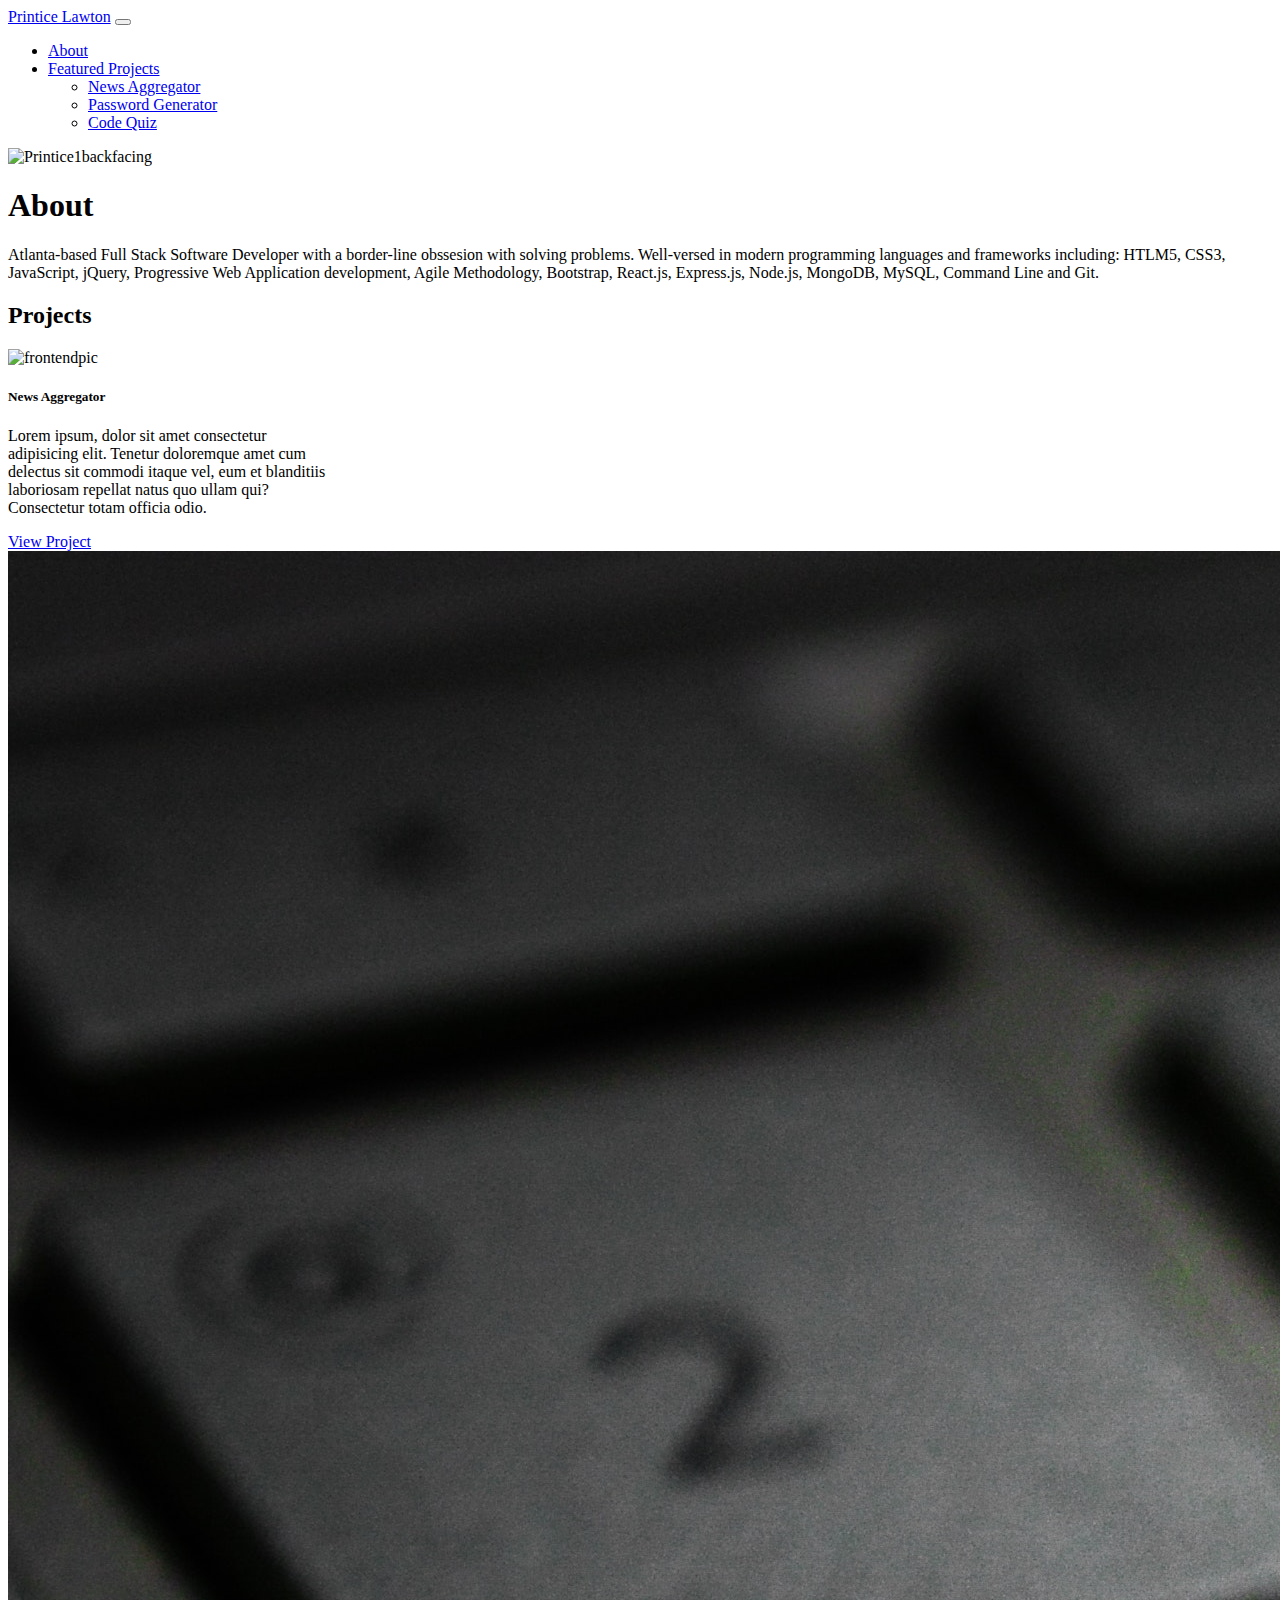
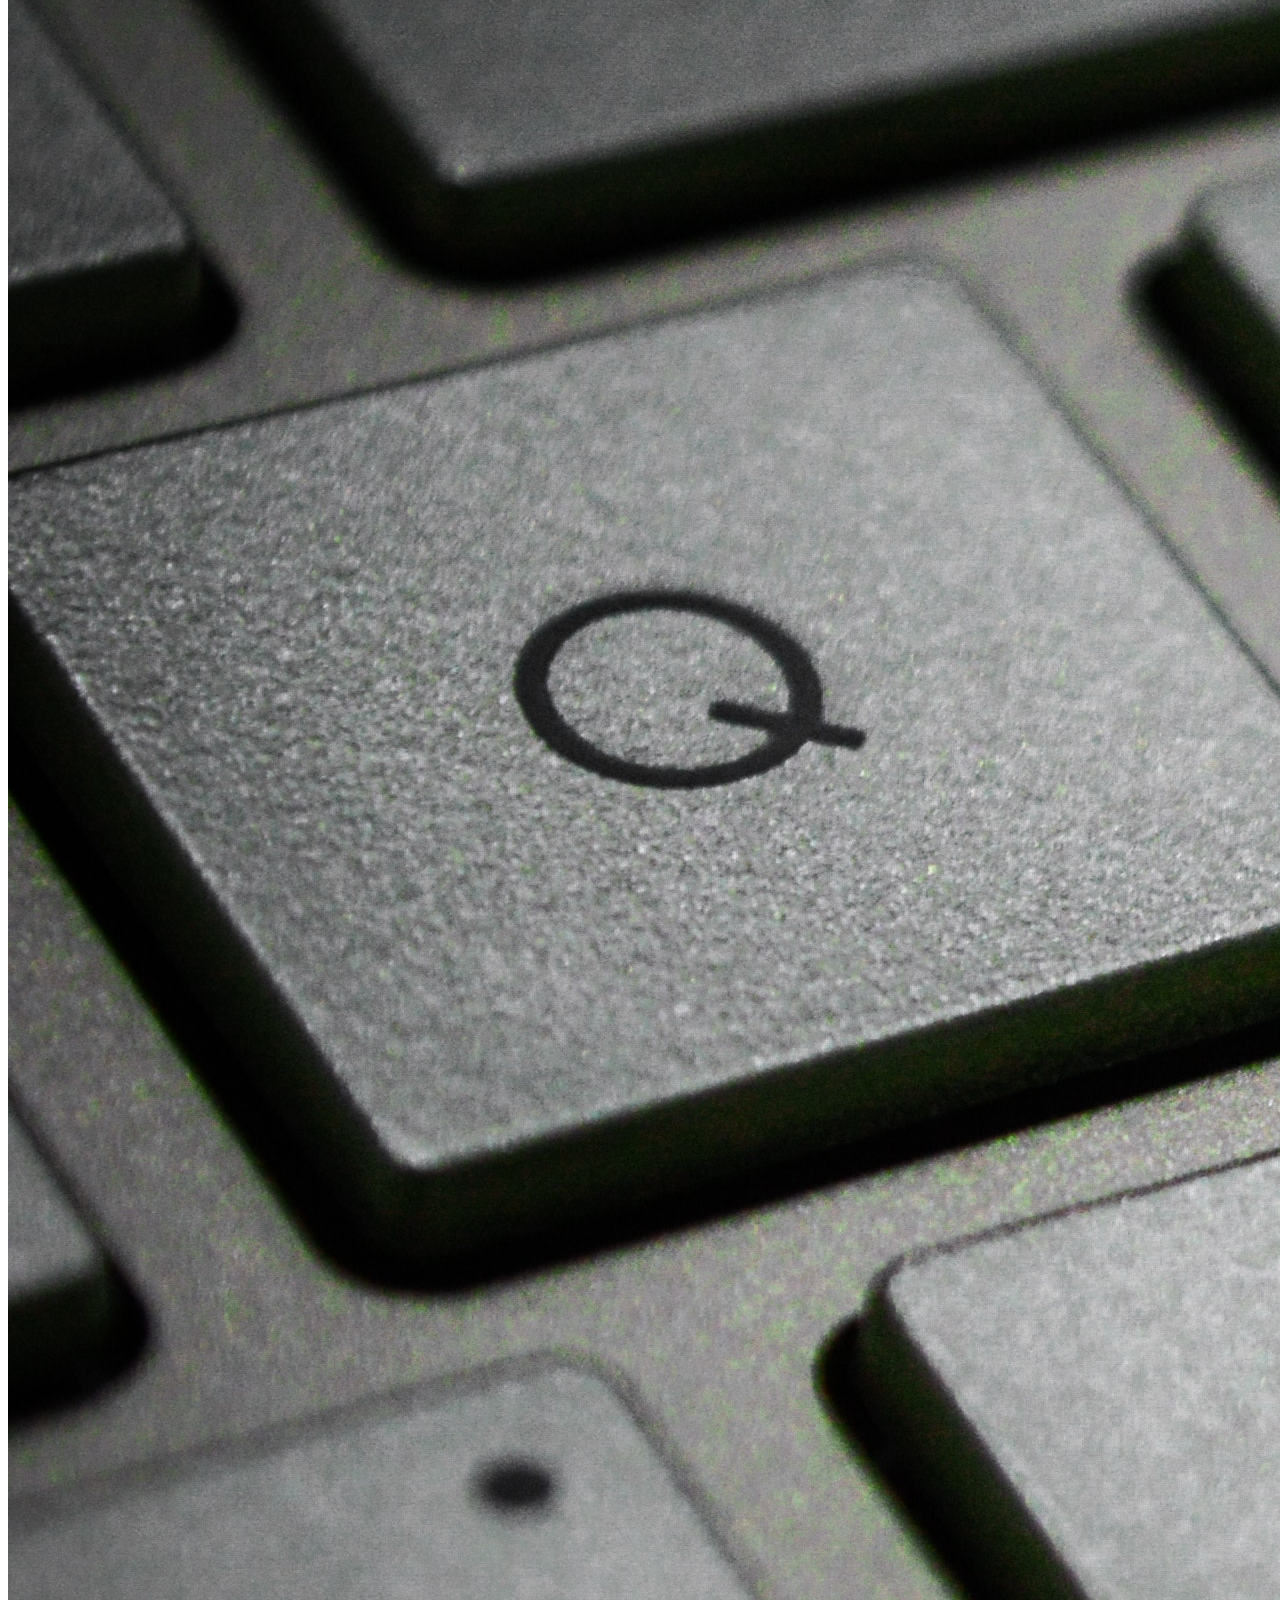
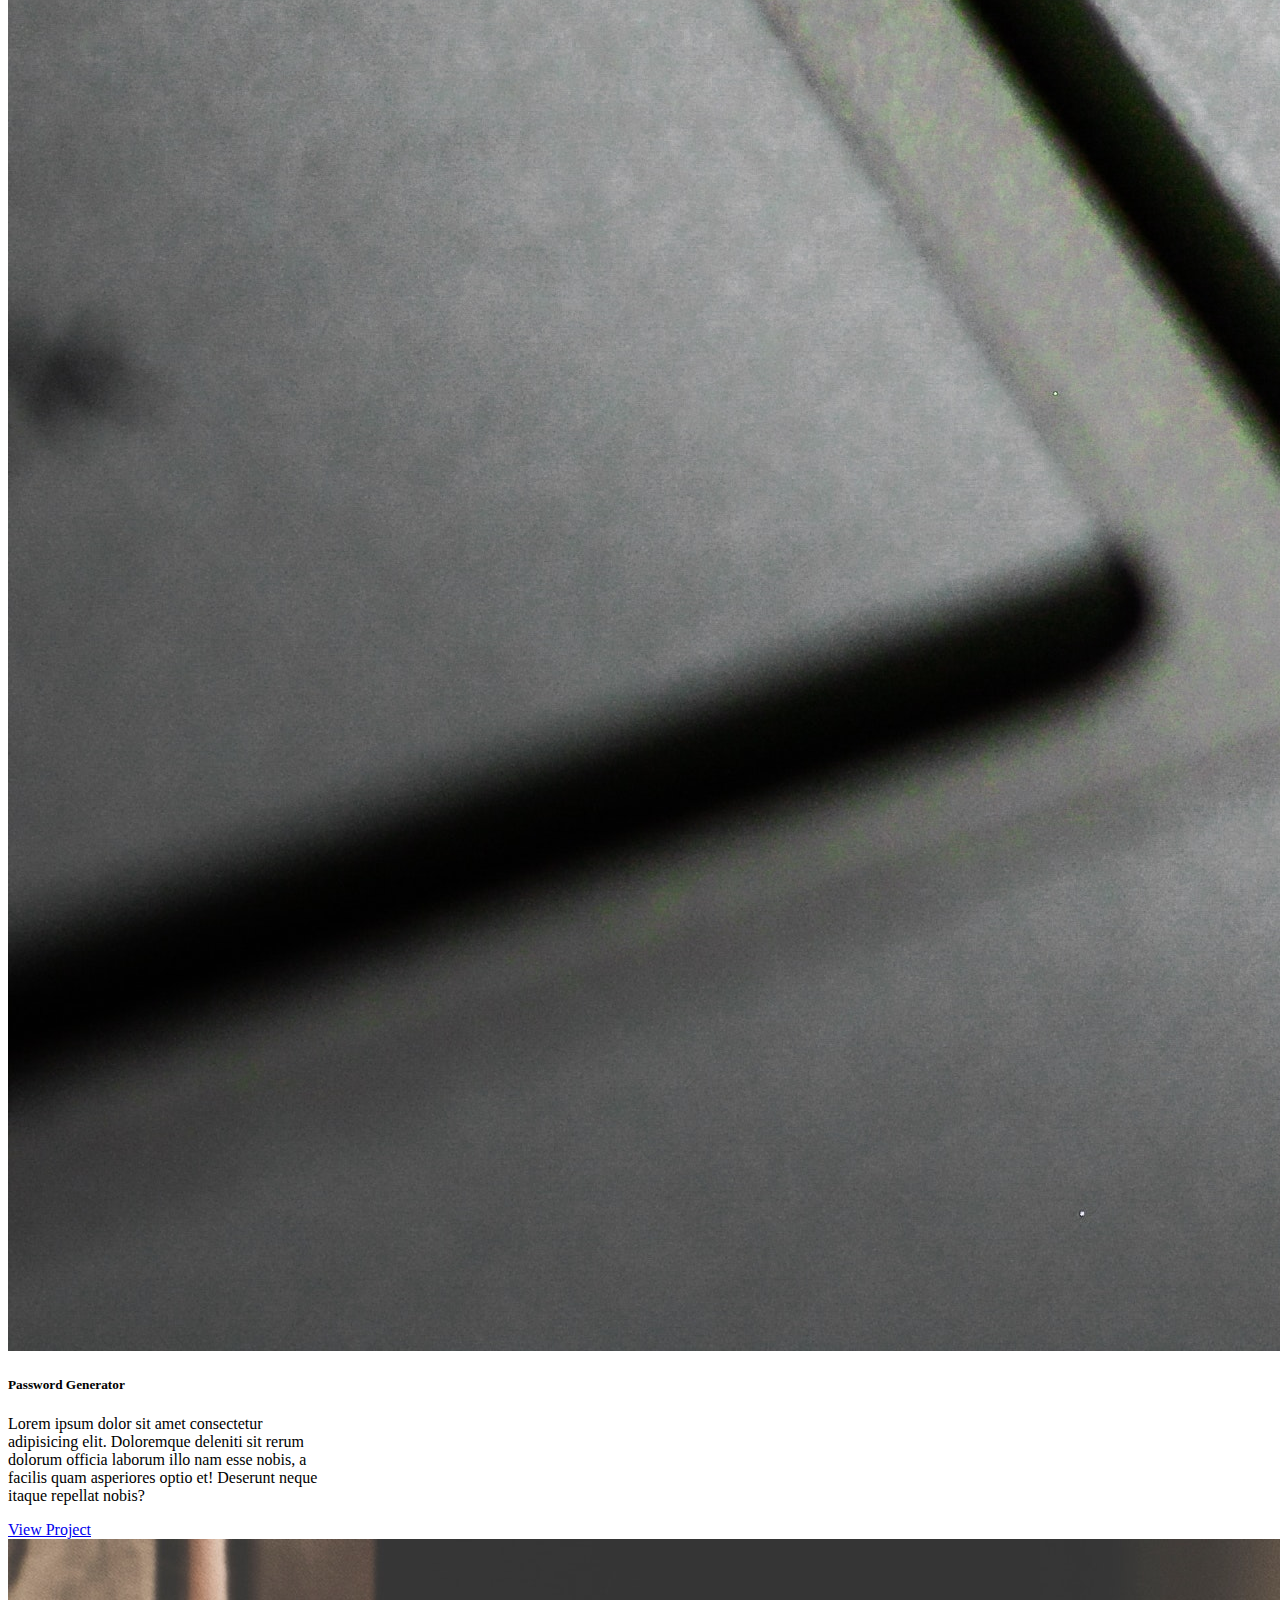
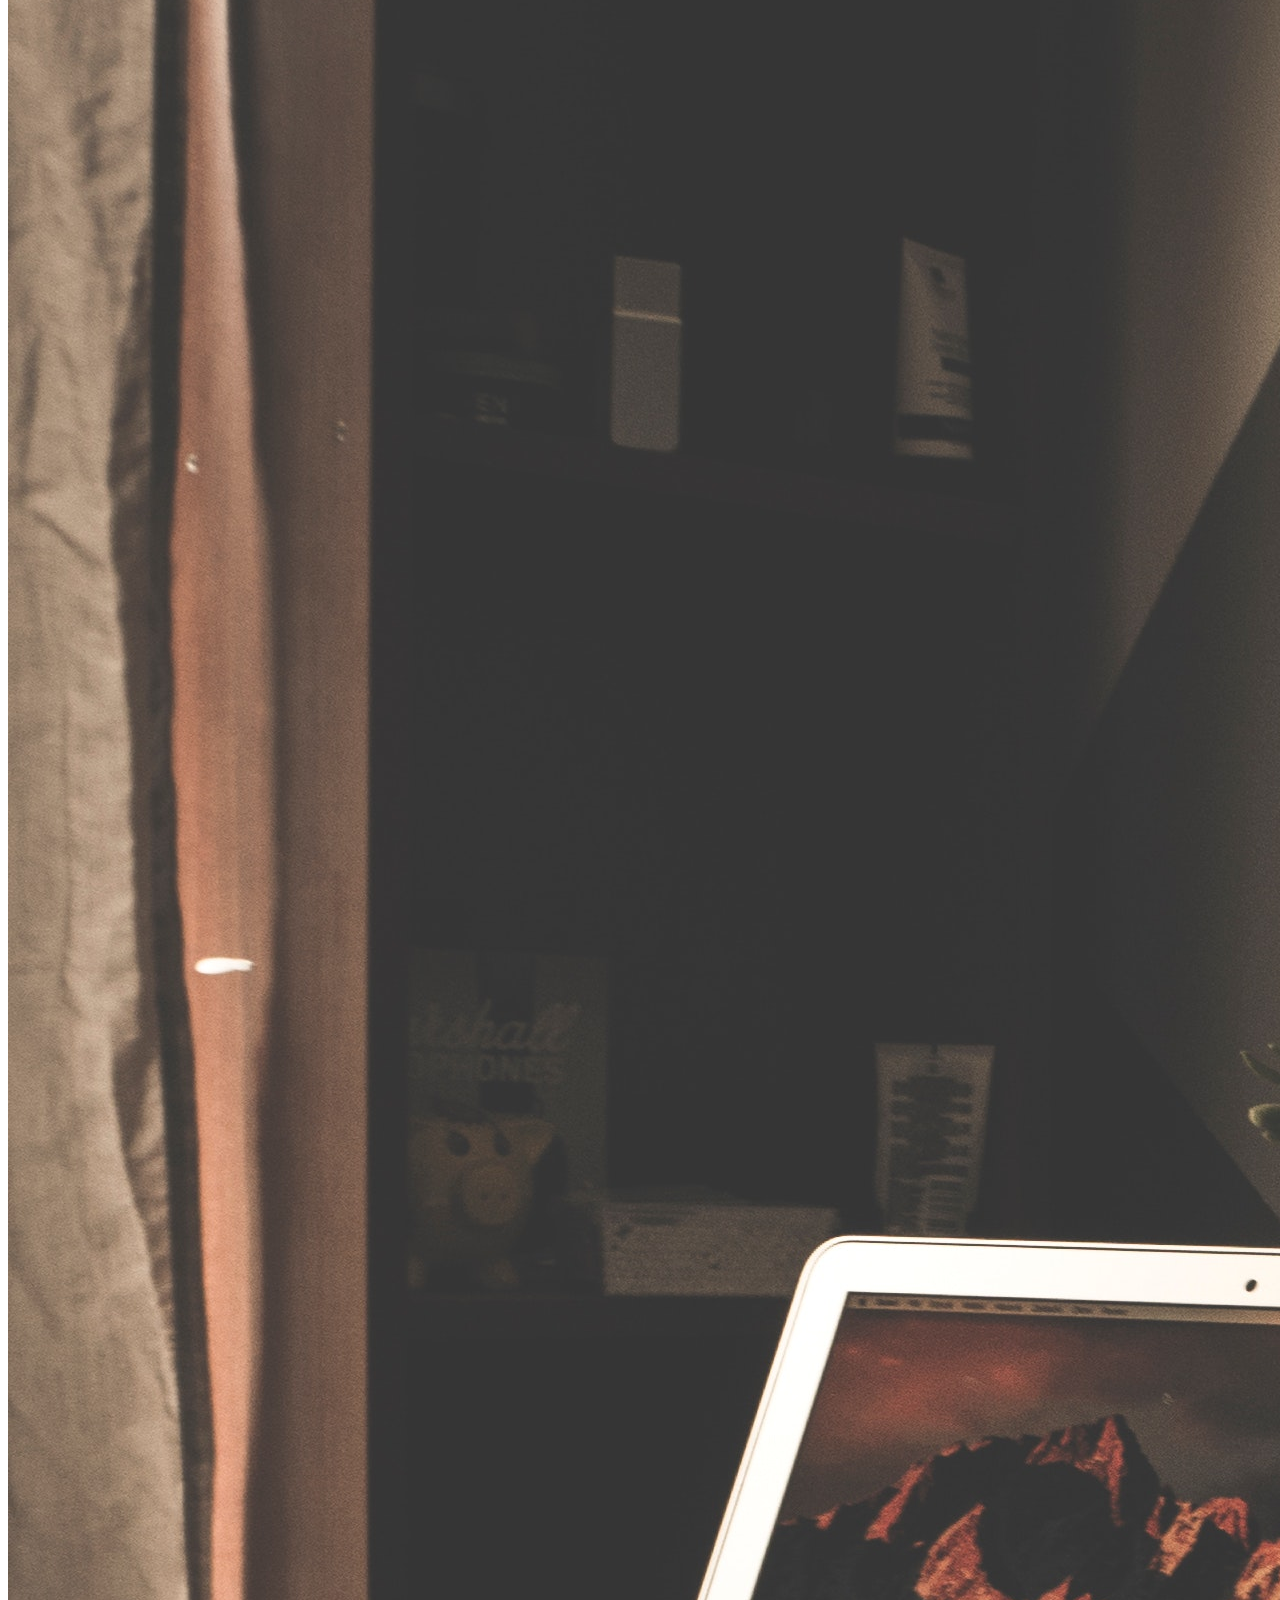
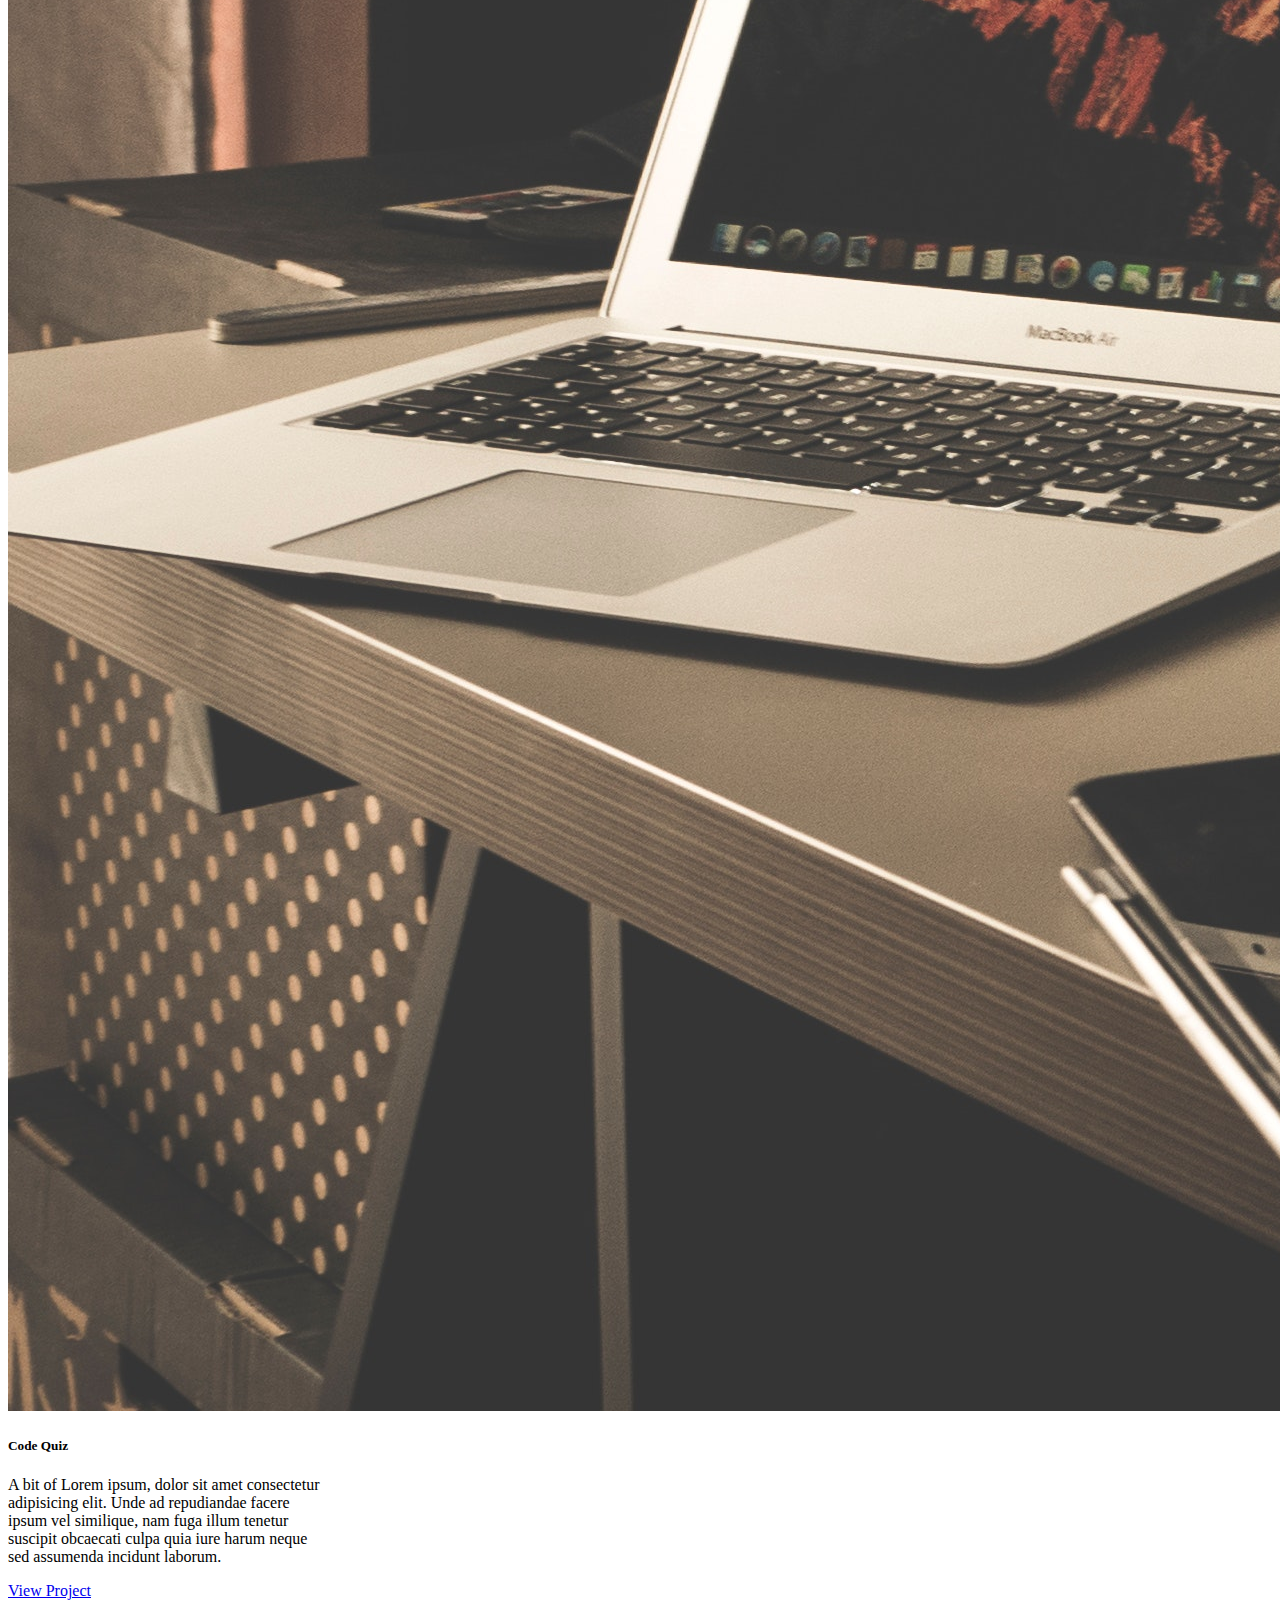
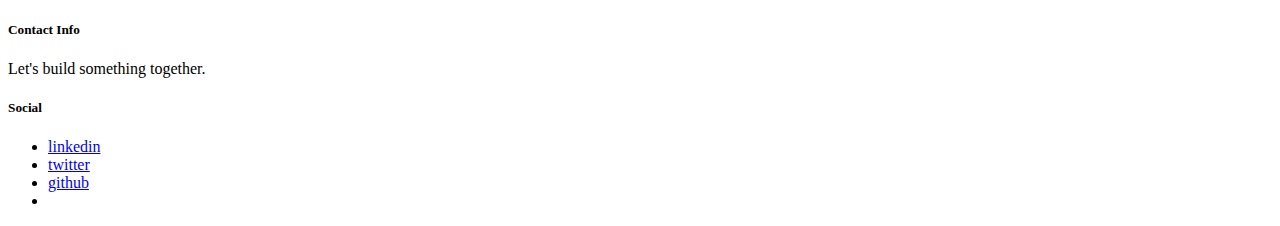
==== index.html @ dd9c0d0d "updated photo, fixed card size' clear quit git status" ====
<!DOCTYPE html>
<!--[if lt IE 7]>      <html class="no-js lt-ie9 lt-ie8 lt-ie7"> <![endif]-->
<!--[if IE 7]>         <html class="no-js lt-ie9 lt-ie8"> <![endif]-->
<!--[if IE 8]>         <html class="no-js lt-ie9"> <![endif]-->
<!--[if gt IE 8]>      <html class="no-js"> <!--<![endif]-->
<html>
    <head>
        <meta charset="utf-8">
        <meta http-equiv="X-UA-Compatible" content="IE=edge">
        <title>PrinticeLawton</title>
        <meta name="description" content="">
        <meta name="viewport" content="width=device-width, initial-scale=1">
        <link href="https://cdn.jsdelivr.net/npm/bootstrap@5.0.0-beta2/dist/css/bootstrap.min.css" rel="stylesheet" integrity="sha384-BmbxuPwQa2lc/FVzBcNJ7UAyJxM6wuqIj61tLrc4wSX0szH/Ev+nYRRuWlolflfl" crossorigin="anonymous">
        <link rel="stylesheet" href="style.css">
        <script src="https://kit.fontawesome.com/a076d05399.js" crossorigin="anonymous"></script>


    </head>

    <nav class="navbar navbar-expand-lg navbar-light bg-light">
        <div class="container-fluid">
          <a class="navbar-brand" href="#">Printice Lawton</a>
          <button class="navbar-toggler" type="button" data-bs-toggle="collapse" data-bs-target="#navbarNavDropdown" aria-controls="navbarNavDropdown" aria-expanded="false" aria-label="Toggle navigation">
            <span class="navbar-toggler-icon"></span>
          </button>
          <div class="collapse navbar-collapse" id="navbarNavDropdown">
            <ul class="navbar-nav">
              <li class="nav-item">
                <a class="nav-link active" aria-current="page" href="#first-section">About</a>
              </li>
              <li class="nav-item dropdown">
                <a class="nav-link dropdown-toggle" href="#projects-section" id="navbarDropdownMenuLink" role="button" data-bs-toggle="dropdown" aria-expanded="false">
                  Featured Projects
                </a>
                <ul class="dropdown-menu" aria-labelledby="navbarDropdownMenuLink">
                  <li><a class="dropdown-item" href="#projects-section">News Aggregator</a></li>
                  <li><a class="dropdown-item" href="#projects-section">Password Generator</a></li>
                  <li><a class="dropdown-item" href="#Tools">Code Quiz</a></li>
                </ul>
              </li>
            </ul>
          </div>
        </div>
      </nav>
    <body>


    <div>           
        <img src="Images/Printice1.png" class="d-block w-100" alt=" Printice1backfacing"
    </div>
<!-- About Section Begins  -->
    <h1>About</h1>
    <section id="first-section">
        <div class="clearfix">
          
            <p>
            Atlanta-based Full Stack Software Developer with a border-line obssesion with solving problems. Well-versed in modern programming languages
             and frameworks including: HTLM5, CSS3, JavaScript, jQuery, Progressive Web Application development, Agile Methodology, Bootstrap, React.js, Express.js, Node.js, MongoDB, MySQL, Command Line and Git. 
            </p>
<!-- About Section Ends  -->

<!-- Cards display info and links to example work -->
            <h2>Projects</h2>
            <secion id="projects-section">
            <div class="container">
                <div class="row">
                  <div class="col-sm">
                    <div class="card" style="width: 20rem;">
                        <img src="Images/backendpic.jpg" class="card-img-top" alt="frontendpic">
                        <div class="card-body">
                          <h5 class="card-title">News Aggregator</h5>
                          <p class="card-text">Lorem ipsum, dolor sit amet consectetur adipisicing elit. Tenetur doloremque amet cum delectus sit commodi itaque vel, eum et blanditiis laboriosam repellat natus quo ullam qui? Consectetur totam officia odio.</p>
                          <a href="https://printicelawton.github.io/News-Flash/" target="_blank"  class="btn btn-warning">View Project</a>
                        </div>
                      </div>
                  </div>
                  <div class="col-sm">
                    <div class="card" style="width: 20rem;">
                        <img src="Images/pexels-khizar-hayat-1114703.jpg" class="card-img-top" alt="pexel">
                        <div class="card-body">
                          <h5 class="card-title">Password Generator</h5>
                          <p class="card-text">Lorem ipsum dolor sit amet consectetur adipisicing elit. Doloremque deleniti sit rerum dolorum officia laborum illo nam esse nobis, a facilis quam asperiores optio et! Deserunt neque itaque repellat nobis?</p>
                          <a href="https://printicelawton.github.io/Password-Generator/" target="_blank" class="btn btn-warning">View Project</a>
                        </div>
                      </div>
                  </div>
                  <div class="col-sm">
                    <div class="card" style="width: 20rem;">
                        <img src="Images/pexels-mateusz-dach-450035.jpg" class="card-img-top" alt="pexels-photo-414579">
                        <div class="card-body">
                          <h5 class="card-title">Code Quiz</h5>
                          <p class="card-text">A bit of Lorem ipsum, dolor sit amet consectetur adipisicing elit. Unde ad repudiandae facere ipsum vel similique, nam fuga illum tenetur suscipit obcaecati culpa quia iure harum neque sed assumenda incidunt laborum.</p>
                          <a href="#" class="btn btn-warning">View Project</a>
                        </div>
                      </div>
                  </div>
                </div>
              </div>
          </div>
        <footer>
          <!-- Footer -->
<footer class="bg-light text-center text-lg-start">
  <!-- Grid container -->
  <div class="container p-4">
    <!--Grid row-->
    <div class="row">
      <!--Grid column-->
      <div class="col-lg-6 col-md-12 mb-4 mb-md-0">
        <h5 class="text-uppercase">Contact Info</h5>

        <p>
          Let's build something together.

        </p>
      </div>
      <!--Grid column-->

      <!--Grid column-->
      <div class="col-lg-3 col-md-6 mb-4 mb-md-0">
        <h5 class="text-uppercase">Social</h5>

        <ul class="list-unstyled mb-0">
          <li>
            <a href="https:linkedin.com/in/printicelawton" target="_blank" class="text-dark">linkedin</a> 
          </li>
          <li>
            <a href="https:twitter.com" target="_blank" class="text-dark">twitter</a>
          </li>
          <li>
            <a href="https://github.com/printicelawton"  target="_blank" class="text-dark">github</a>
          </li>
          <li>
        </ul>
      </div>
      <!--Grid column-->
    </div>
    <!--Grid row-->
  </div>
  <!-- Grid container -->

  <div class="text-center p-3" style="background-color: #56505a">
  </div>
</footer>
<!-- Footer -->
        </footer>
    </body>
    <script src="https://cdn.jsdelivr.net/npm/bootstrap@5.0.0-beta2/dist/js/bootstrap.bundle.min.js" integrity="sha384-b5kHyXgcpbZJO/tY9Ul7kGkf1S0CWuKcCD38l8YkeH8z8QjE0GmW1gYU5S9FOnJ0" crossorigin="anonymous"></script>
    <script src="" async defer></script>

</html>
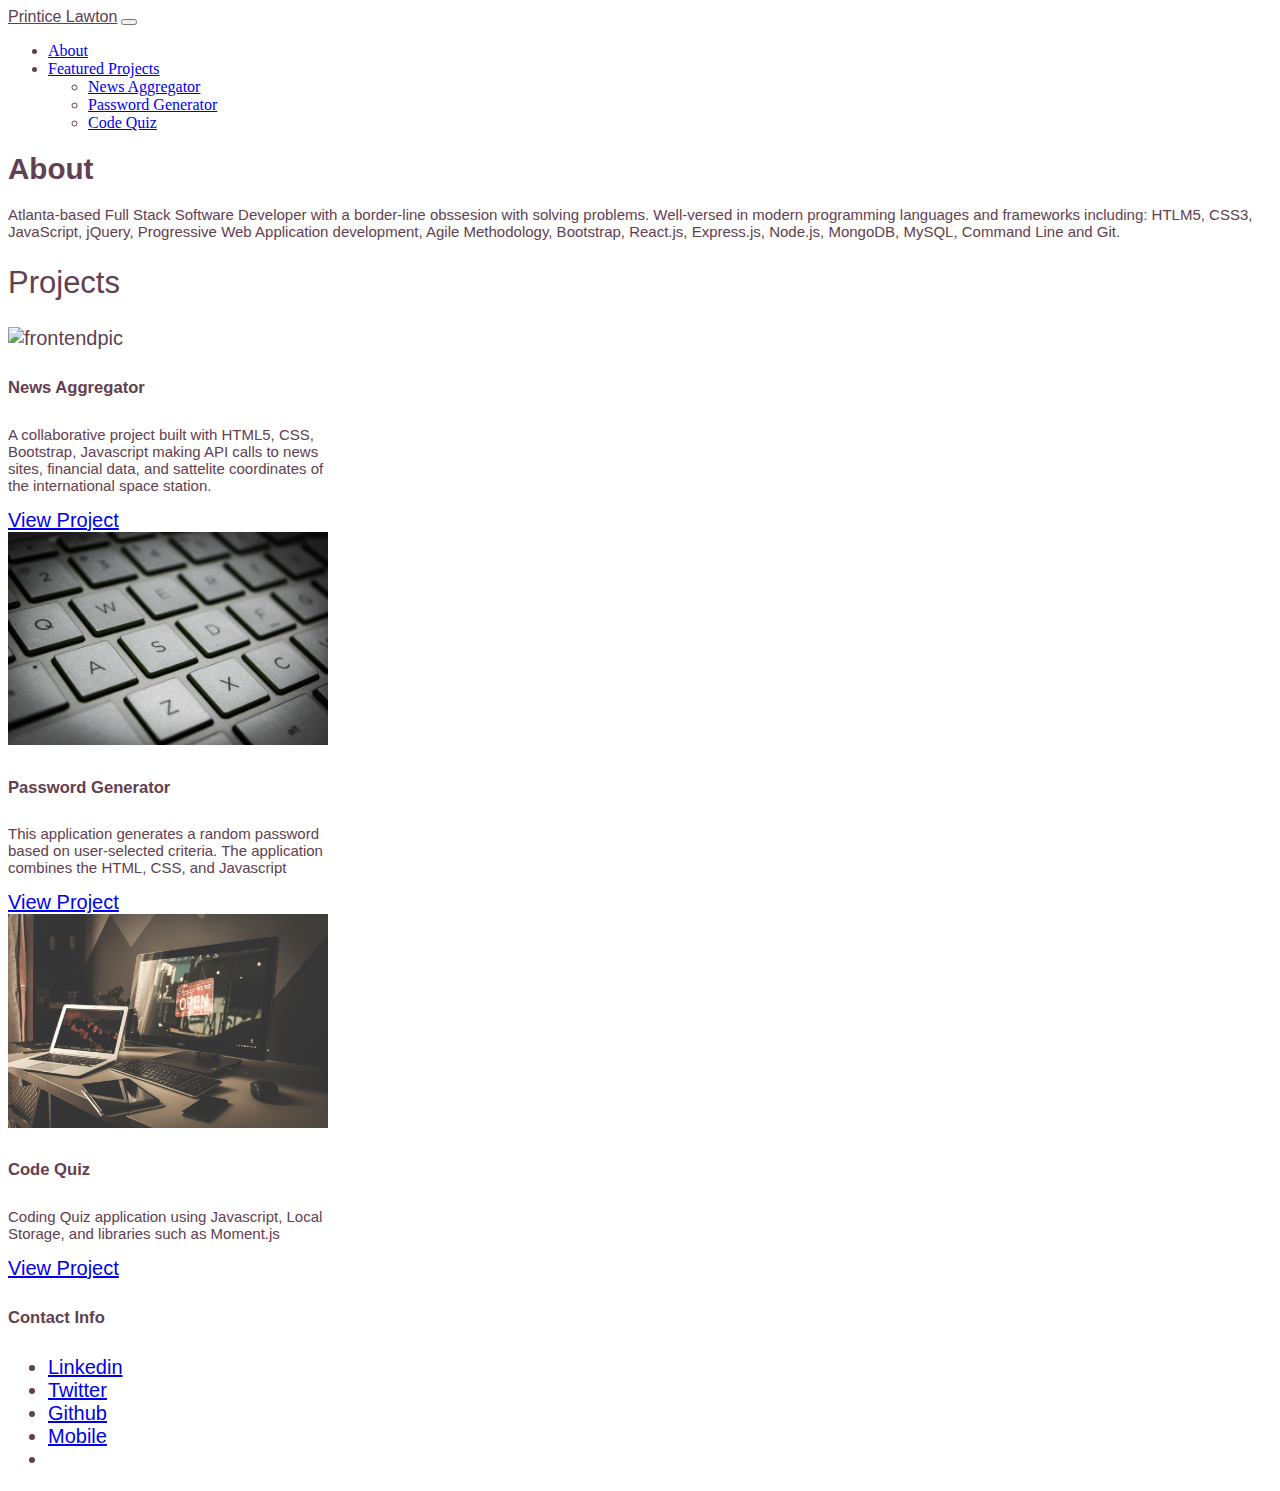
==== commit fff90d5e: "updates to portfolio" ====
--- a/index.html
+++ b/index.html
@@ -1,8 +1,4 @@
 <!DOCTYPE html>
-<!--[if lt IE 7]>      <html class="no-js lt-ie9 lt-ie8 lt-ie7"> <![endif]-->
-<!--[if IE 7]>         <html class="no-js lt-ie9 lt-ie8"> <![endif]-->
-<!--[if IE 8]>         <html class="no-js lt-ie9"> <![endif]-->
-<!--[if gt IE 8]>      <html class="no-js"> <!--<![endif]-->
 <html>
     <head>
         <meta charset="utf-8">
@@ -12,11 +8,12 @@
         <meta name="viewport" content="width=device-width, initial-scale=1">
         <link href="https://cdn.jsdelivr.net/npm/bootstrap@5.0.0-beta2/dist/css/bootstrap.min.css" rel="stylesheet" integrity="sha384-BmbxuPwQa2lc/FVzBcNJ7UAyJxM6wuqIj61tLrc4wSX0szH/Ev+nYRRuWlolflfl" crossorigin="anonymous">
         <link rel="stylesheet" href="style.css">
-        <script src="https://kit.fontawesome.com/a076d05399.js" crossorigin="anonymous"></script>
+        <!-- <script src="https://kit.fontawesome.com/a076d05399.js" crossorigin="anonymous"></script> -->
 
 
     </head>
-
+    
+<!-- nav bar -->
     <nav class="navbar navbar-expand-lg navbar-light bg-light">
         <div class="container-fluid">
           <a class="navbar-brand" href="#">Printice Lawton</a>
@@ -45,9 +42,11 @@
     <body>
 
 
-    <div>           
-        <img src="Images/Printice1.png" class="d-block w-100" alt=" Printice1backfacing"
-    </div>
+
+    <!-- <div>           
+        <img src="Images/Printice1.png" class="d-block w-100" alt=" Printice1backfacing">
+        
+    </div> -->
 <!-- About Section Begins  -->
     <h1>About</h1>
     <section id="first-section">
@@ -69,7 +68,7 @@
                         <img src="Images/backendpic.jpg" class="card-img-top" alt="frontendpic">
                         <div class="card-body">
                           <h5 class="card-title">News Aggregator</h5>
-                          <p class="card-text">Lorem ipsum, dolor sit amet consectetur adipisicing elit. Tenetur doloremque amet cum delectus sit commodi itaque vel, eum et blanditiis laboriosam repellat natus quo ullam qui? Consectetur totam officia odio.</p>
+                          <p class="card-text">A collaborative project built with HTML5, CSS, Bootstrap, Javascript making API calls to news sites, financial data, and sattelite coordinates of the international space station.</p>
                           <a href="https://printicelawton.github.io/News-Flash/" target="_blank"  class="btn btn-warning">View Project</a>
                         </div>
                       </div>
@@ -79,7 +78,7 @@
                         <img src="Images/pexels-khizar-hayat-1114703.jpg" class="card-img-top" alt="pexel">
                         <div class="card-body">
                           <h5 class="card-title">Password Generator</h5>
-                          <p class="card-text">Lorem ipsum dolor sit amet consectetur adipisicing elit. Doloremque deleniti sit rerum dolorum officia laborum illo nam esse nobis, a facilis quam asperiores optio et! Deserunt neque itaque repellat nobis?</p>
+                          <p class="card-text">This application generates a random password based on user-selected criteria. The application combines the HTML, CSS, and Javascript</p>
                           <a href="https://printicelawton.github.io/Password-Generator/" target="_blank" class="btn btn-warning">View Project</a>
                         </div>
                       </div>
@@ -89,7 +88,7 @@
                         <img src="Images/pexels-mateusz-dach-450035.jpg" class="card-img-top" alt="pexels-photo-414579">
                         <div class="card-body">
                           <h5 class="card-title">Code Quiz</h5>
-                          <p class="card-text">A bit of Lorem ipsum, dolor sit amet consectetur adipisicing elit. Unde ad repudiandae facere ipsum vel similique, nam fuga illum tenetur suscipit obcaecati culpa quia iure harum neque sed assumenda incidunt laborum.</p>
+                          <p class="card-text">Coding Quiz application using Javascript, Local Storage, and libraries such as Moment.js</p>
                           <a href="#" class="btn btn-warning">View Project</a>
                         </div>
                       </div>
@@ -97,8 +96,8 @@
                 </div>
               </div>
           </div>
-        <footer>
-          <!-- Footer -->
+<footer>
+<!-- Footer -->
 <footer class="bg-light text-center text-lg-start">
   <!-- Grid container -->
   <div class="container p-4">
@@ -107,30 +106,26 @@
       <!--Grid column-->
       <div class="col-lg-6 col-md-12 mb-4 mb-md-0">
         <h5 class="text-uppercase">Contact Info</h5>
-
-        <p>
-          Let's build something together.
-
-        </p>
+        <ul class="list-unstyled mb-">
+          <li>
+            <a href="https:linkedin.com/in/printicelawton" target="_blank" class="text-dark">Linkedin</a> 
+          </li>
+          <li>
+            <a href="https:twitter.com" target="_blank" class="text-dark">Twitter</a>
+          </li>
+          <li>
+            <a href="https://github.com/printicelawton"  target="_blank" class="text-dark">Github</a>
+            <li>
+              <a href="tel:1-512-820-5726" target="_blank" class="text-dark">Mobile</a>
+            </li>
+          </li>
+          <li>
+        </ul>
+        
       </div>
       <!--Grid column-->
 
       <!--Grid column-->
-      <div class="col-lg-3 col-md-6 mb-4 mb-md-0">
-        <h5 class="text-uppercase">Social</h5>
-
-        <ul class="list-unstyled mb-0">
-          <li>
-            <a href="https:linkedin.com/in/printicelawton" target="_blank" class="text-dark">linkedin</a> 
-          </li>
-          <li>
-            <a href="https:twitter.com" target="_blank" class="text-dark">twitter</a>
-          </li>
-          <li>
-            <a href="https://github.com/printicelawton"  target="_blank" class="text-dark">github</a>
-          </li>
-          <li>
-        </ul>
       </div>
       <!--Grid column-->
     </div>
--- a/style.css
+++ b/style.css
@@ -0,0 +1,44 @@
+/* body {
+    background-image: url("Images/Printice1.png");
+    background-color: #cccccc;
+   } */
+
+section{
+    font-family: 'Trebuchet MS', 'Lucida Sans Unicode', 'Lucida Grande', 'Lucida Sans', Arial, sans-serif;
+    font-size: 1.25em;
+    color: #614051;
+    font-weight:500;
+    
+}
+.navbar{
+    color:  #614051;
+    
+}
+
+.navbar-brand{
+    color: #614051;
+    font-family: 'Trebuchet MS', 'Lucida Sans Unicode', 'Lucida Grande', 'Lucida Sans', Arial, sans-serif;
+} 
+
+
+h1{
+    margin: top 50px;
+    font-size: 1.85em;
+    color: #614051;
+    font-family:'Trebuchet MS', 'Lucida Sans Unicode', 'Lucida Grande', 'Lucida Sans', Arial, sans-serif;
+}
+
+h2{
+    font-size: 1.55em;
+    font-weight: lighter;
+    color:#614051;
+}
+
+p{
+    font-size: .75em;
+}
+
+img{
+    width: 100%;
+    height: auto;
+}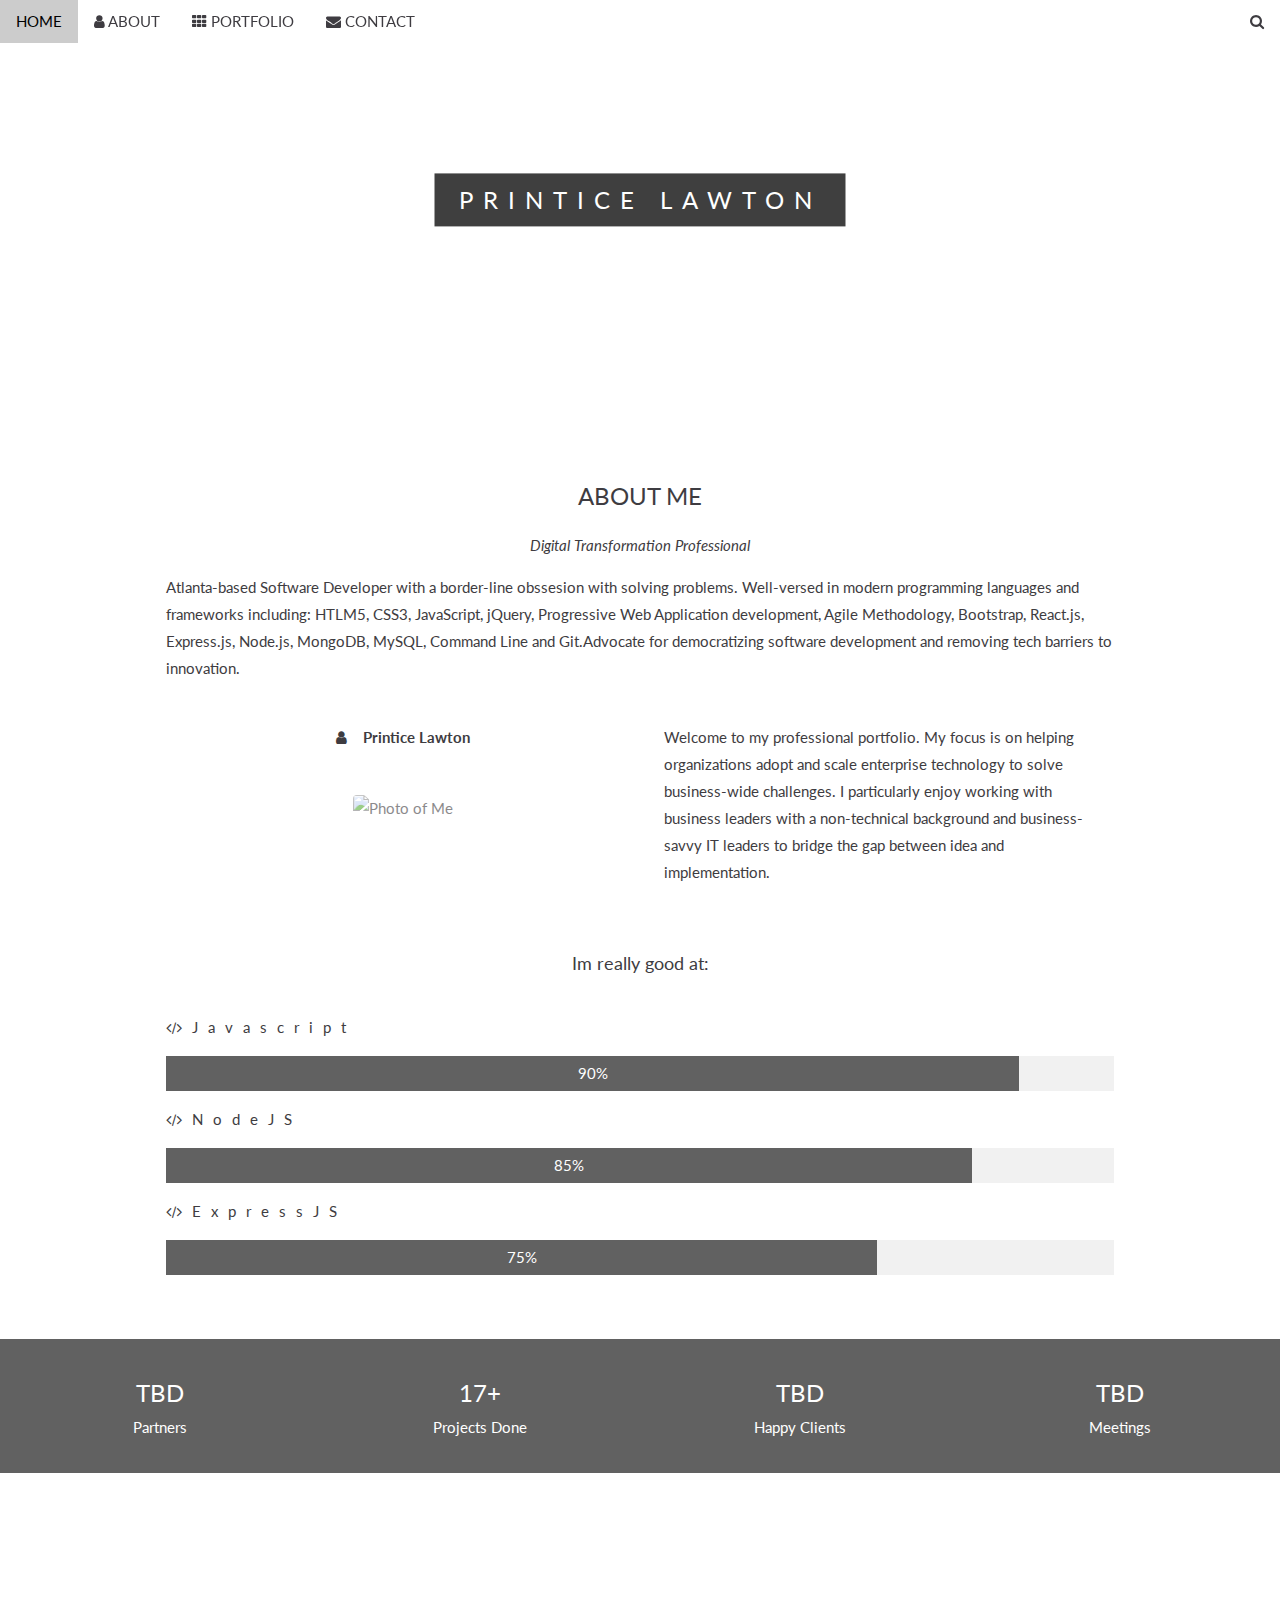
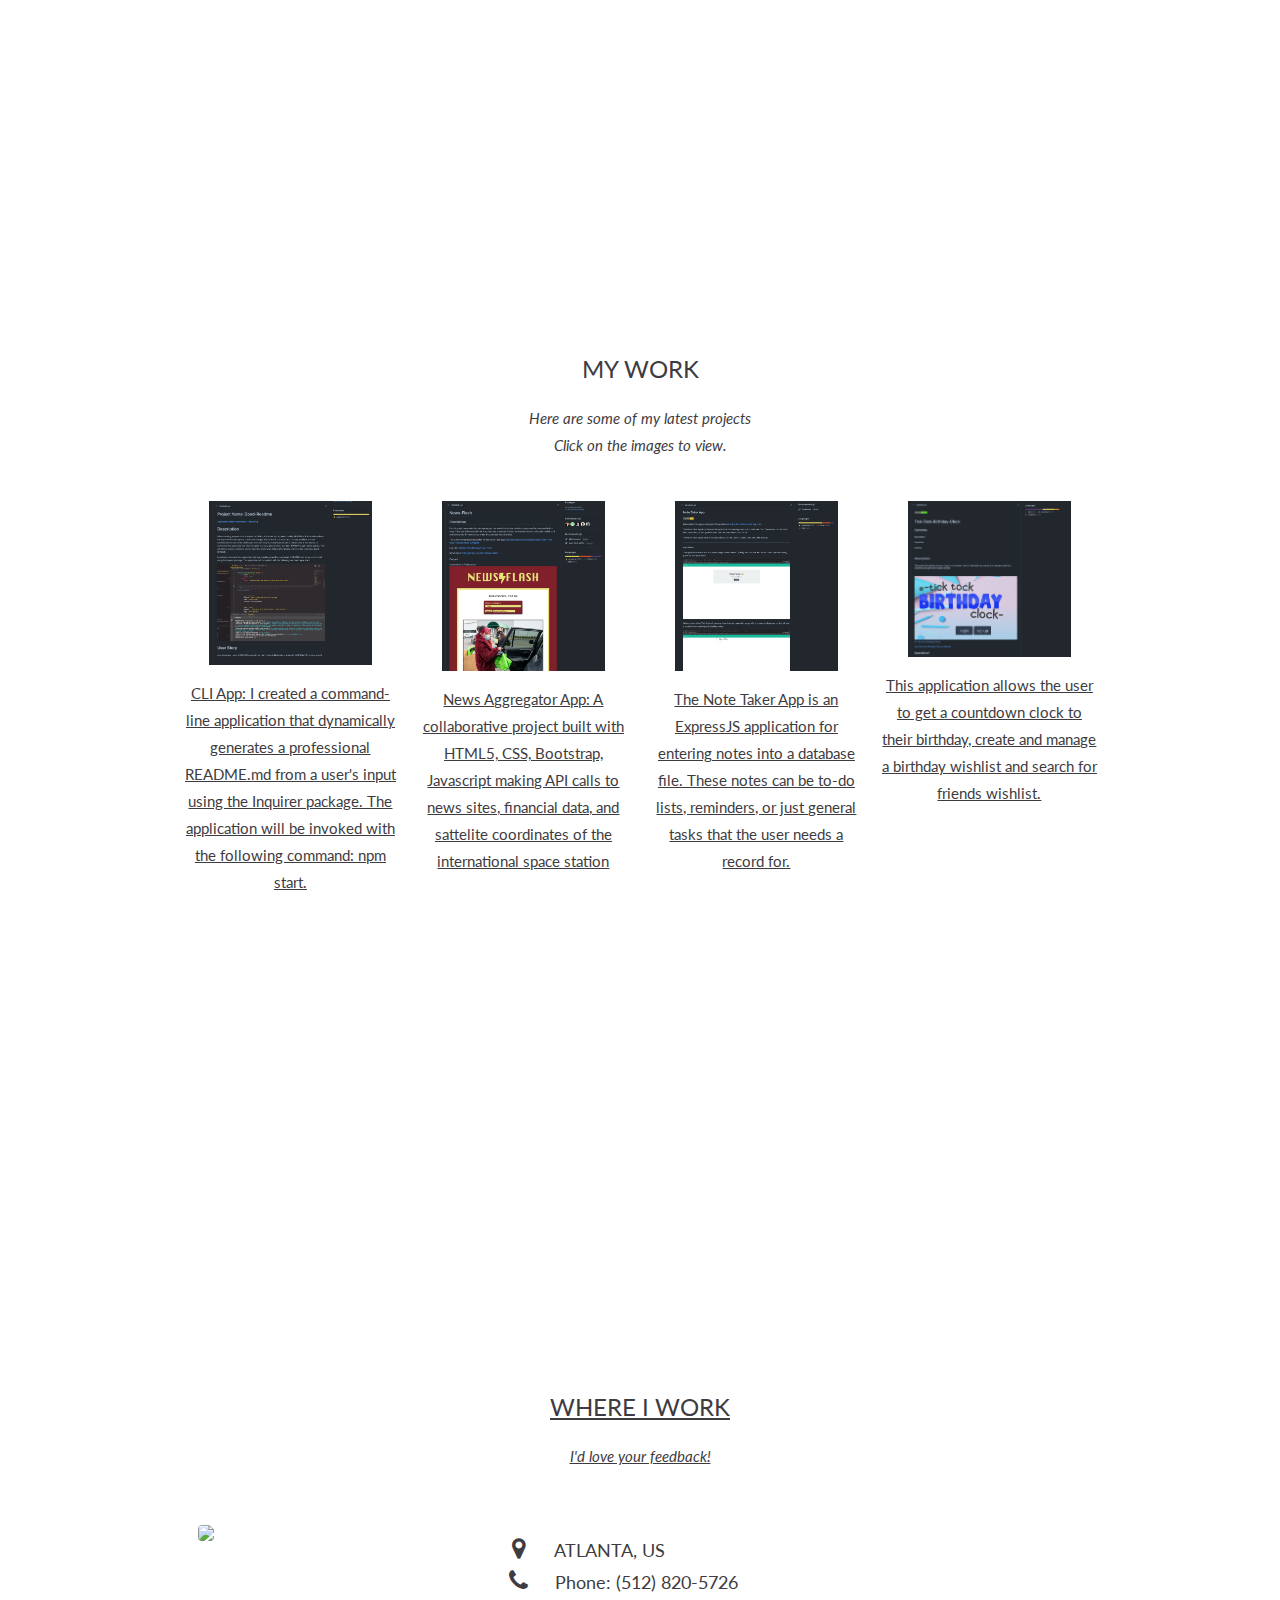
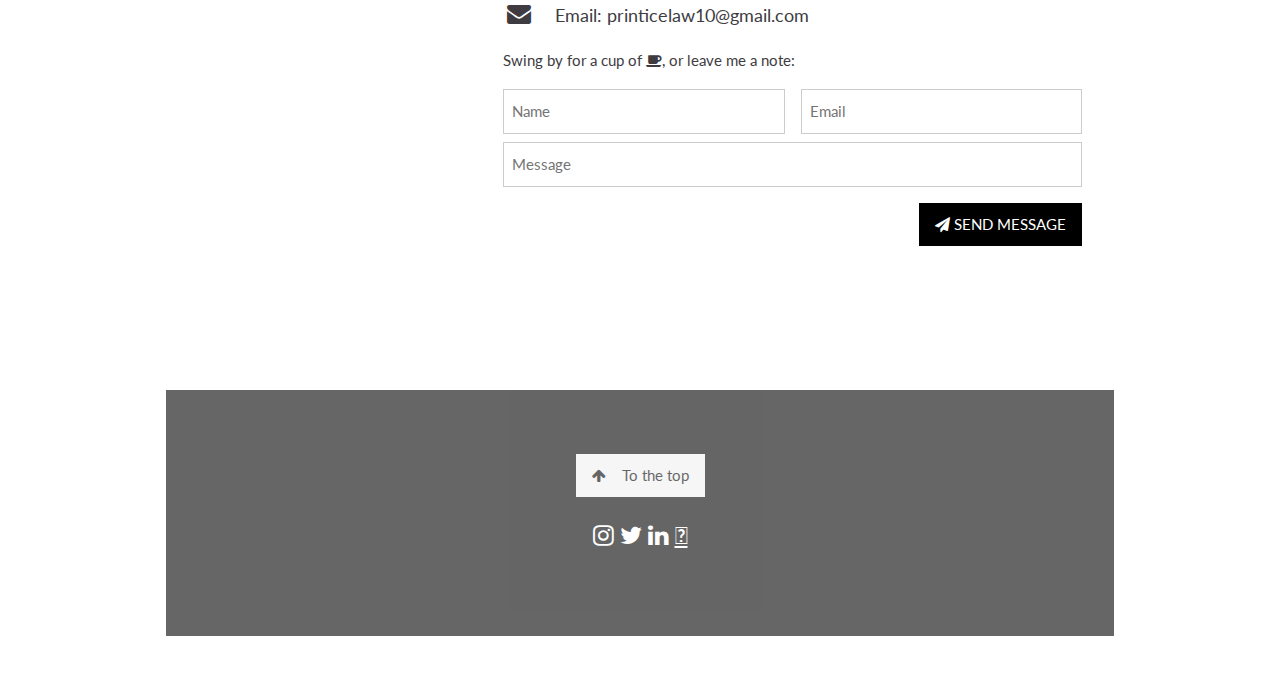
==== commit 17c5b751: "fixing img to lowercase" ====
--- a/index.html
+++ b/index.html
@@ -1,145 +1,269 @@
 <!DOCTYPE html>
 <html>
-    <head>
-        <meta charset="utf-8">
-        <meta http-equiv="X-UA-Compatible" content="IE=edge">
-        <title>PrinticeLawton</title>
-        <meta name="description" content="">
-        <meta name="viewport" content="width=device-width, initial-scale=1">
-        <link href="https://cdn.jsdelivr.net/npm/bootstrap@5.0.0-beta2/dist/css/bootstrap.min.css" rel="stylesheet" integrity="sha384-BmbxuPwQa2lc/FVzBcNJ7UAyJxM6wuqIj61tLrc4wSX0szH/Ev+nYRRuWlolflfl" crossorigin="anonymous">
-        <link rel="stylesheet" href="style.css">
-        <!-- <script src="https://kit.fontawesome.com/a076d05399.js" crossorigin="anonymous"></script> -->
-
-
-    </head>
-    
-<!-- nav bar -->
-    <nav class="navbar navbar-expand-lg navbar-light bg-light">
-        <div class="container-fluid">
-          <a class="navbar-brand" href="#">Printice Lawton</a>
-          <button class="navbar-toggler" type="button" data-bs-toggle="collapse" data-bs-target="#navbarNavDropdown" aria-controls="navbarNavDropdown" aria-expanded="false" aria-label="Toggle navigation">
-            <span class="navbar-toggler-icon"></span>
-          </button>
-          <div class="collapse navbar-collapse" id="navbarNavDropdown">
-            <ul class="navbar-nav">
-              <li class="nav-item">
-                <a class="nav-link active" aria-current="page" href="#first-section">About</a>
-              </li>
-              <li class="nav-item dropdown">
-                <a class="nav-link dropdown-toggle" href="#projects-section" id="navbarDropdownMenuLink" role="button" data-bs-toggle="dropdown" aria-expanded="false">
-                  Featured Projects
-                </a>
-                <ul class="dropdown-menu" aria-labelledby="navbarDropdownMenuLink">
-                  <li><a class="dropdown-item" href="#projects-section">News Aggregator</a></li>
-                  <li><a class="dropdown-item" href="#projects-section">Password Generator</a></li>
-                  <li><a class="dropdown-item" href="#Tools">Code Quiz</a></li>
-                </ul>
-              </li>
-            </ul>
+<title>PrinticeLawton</title>
+<meta charset="UTF-8">
+<meta name="viewport" content="width=device-width, initial-scale=1">
+<link rel="stylesheet" href="https://www.w3schools.com/w3css/4/w3.css">
+<link rel="stylesheet" href="https://fonts.googleapis.com/css?family=Lato">
+<link rel="stylesheet" href="https://cdnjs.cloudflare.com/ajax/libs/font-awesome/4.7.0/css/font-awesome.min.css">
+<style>
+body,h1,h2,h3,h4,h5,h6 {font-family: "Lato", sans-serif;}
+body, html {
+  height: 100%;
+  color: rgb(62, 60, 65);
+  line-height: 1.8;
+}
+
+/* Create a Parallax Effect */
+.bgimg-1, .bgimg-2, .bgimg-3 {
+  background-attachment: fixed;
+  background-position: center;
+  background-repeat: no-repeat;
+  background-size: cover;
+}
+
+/* First image (Logo. Full height) */
+.bgimg-1 {
+  background-image: url("/images/printice1.png");
+  min-height: 100%;
+}
+
+/* Second image (Portfolio) */
+.bgimg-2 {
+  background-image: url("/images/printice2.png");
+  min-height: 400px;
+}
+
+/* Third image (Contact) */
+.bgimg-3 {
+  background-image: url("/images/img_4977.jpg");
+  min-height: 400px;
+}
+
+.w3-wide {letter-spacing: 10px;}
+.w3-hover-opacity {cursor: pointer;}
+
+/* Turn off parallax scrolling for tablets and phones */
+@media only screen and (max-device-width: 1600px) {
+  .bgimg-1, .bgimg-2, .bgimg-3 {
+    background-attachment: scroll;
+    min-height: 400px;
+  }
+}
+</style>
+<body>
+
+<!-- Navbar (sit on top) -->
+<div class="w3-top">
+  <div class="w3-bar" id="myNavbar">
+    <a class="w3-bar-item w3-button w3-hover-black w3-hide-medium w3-hide-large w3-right" href="javascript:void(0);" onclick="toggleFunction()" title="Toggle Navigation Menu">
+      <i class="fa fa-bars"></i>
+    </a>
+    <a href="#home" class="w3-bar-item w3-button">HOME</a>
+    <a href="#about" class="w3-bar-item w3-button w3-hide-small"><i class="fa fa-user"></i> ABOUT</a>
+    <a href="#portfolio" class="w3-bar-item w3-button w3-hide-small"><i class="fa fa-th"></i> PORTFOLIO</a>
+    <a href="#contact" class="w3-bar-item w3-button w3-hide-small"><i class="fa fa-envelope"></i> CONTACT</a>
+    <a href="#" class="w3-bar-item w3-button w3-hide-small w3-right w3-hover-red">
+      <i class="fa fa-search"></i>
+    </a>
+  </div>
+
+  <!-- Navbar on small screens -->
+  <div id="navDemo" class="w3-bar-block w3-white w3-hide w3-hide-large w3-hide-medium">
+    <a href="#about" class="w3-bar-item w3-button" onclick="toggleFunction()">ABOUT</a>
+    <a href="#portfolio" class="w3-bar-item w3-button" onclick="toggleFunction()">PORTFOLIO</a>
+    <a href="#contact" class="w3-bar-item w3-button" onclick="toggleFunction()">CONTACT</a>
+    <a href="#" class="w3-bar-item w3-button">SEARCH</a>
+  </div>
+</div>
+
+<!-- First Parallax Image with Logo Text -->
+<div class="bgimg-1 w3-display-container w3-opacity-min" id="home">
+  <div class="w3-display-middle" style="white-space:nowrap;">
+    <span class="w3-center w3-padding-large w3-black w3-xlarge w3-wide w3-animate-opacity"> PRINTICE <span class="w3-hide-small"> LAWTON </span> 
+  </div>
+</div>
+
+<!-- Container (About Section) -->
+<div class="w3-content w3-container w3-padding-64" id="about">
+  <h3 class="w3-center">ABOUT ME</h3>
+  <p class="w3-center"><em>Digital Transformation Professional</em></p>
+  <p> Atlanta-based Software Developer with a border-line obssesion with solving problems. Well-versed in modern programming languages
+    and frameworks including: HTLM5, CSS3, JavaScript, jQuery, Progressive Web Application development, Agile Methodology, Bootstrap, React.js, Express.js, Node.js, MongoDB, MySQL, Command Line and Git.Advocate for democratizing software development and removing tech barriers to innovation. </p>
+  <div class="w3-row">
+    <div class="w3-col m6 w3-center w3-padding-large">
+      <p><b><i class="fa fa-user w3-margin-right"></i>Printice Lawton</b></p><br>
+      <img src="images/printice-blinkeye.gif" class="w3-round w3-image w3-opacity w3-hover-opacity-off" alt="Photo of Me" width="500" height="333">
+    </div>
+
+    <!-- Hide this text on small devices -->
+    <div class="w3-col m6 w3-hide-small w3-padding-large">
+      <p>Welcome to my professional portfolio. My focus is on helping organizations adopt and scale enterprise technology to solve business-wide challenges. I particularly enjoy working with business leaders with a non-technical background and business-savvy IT leaders to bridge the gap between idea and implementation.</p>
+    </div>
+  </div>
+  <p class="w3-large w3-center w3-padding-16">Im really good at:</p>
+  <p class="w3-wide"><i class="fa fa-code" aria-hidden="true"></i>Javascript</p>
+  <div class="w3-light-grey">
+    <div class="w3-container w3-padding-small w3-dark-grey w3-center" style="width:90%">90%</div>
+  </div>
+  <p class="w3-wide"><i class="fa fa-code" aria-hidden="true"></i>NodeJS</p>
+  <div class="w3-light-grey">
+    <div class="w3-container w3-padding-small w3-dark-grey w3-center" style="width:85%">85%</div>
+  </div>
+  <p class="w3-wide"><i class="fa fa-code" aria-hidden="true"></i>ExpressJS</p>
+  <div class="w3-light-grey">
+    <div class="w3-container w3-padding-small w3-dark-grey w3-center" style="width:75%">75%</div>
+  </div>
+</div>
+
+<div class="w3-row w3-center w3-dark-grey w3-padding-16">
+  <div class="w3-quarter w3-section">
+    <span class="w3-xlarge">TBD</span><br>
+    Partners
+  </div>
+  <div class="w3-quarter w3-section">
+    <span class="w3-xlarge">17+</span><br>
+    Projects Done
+  </div>
+  <div class="w3-quarter w3-section">
+    <span class="w3-xlarge">TBD</span><br>
+    Happy Clients
+  </div>
+  <div class="w3-quarter w3-section">
+    <span class="w3-xlarge">TBD</span><br>
+    Meetings
+  </div>
+</div>
+
+<!-- Second Parallax Image with Portfolio Text -->
+<div class="bgimg-2 w3-display-container w3-opacity-min">
+  <div class="w3-display-middle">
+    <span class="w3-xxlarge w3-text-white w3-wide">PORTFOLIO</span>
+  </div>
+</div>
+
+<!-- Container (Portfolio Section) -->
+<div class="w3-content w3-container w3-padding-64" id="portfolio">
+  <h3 class="w3-center">MY WORK</h3>
+  <p class="w3-center"><em>Here are some of my latest projects<br> Click on the images to view.</em></p><br>
+
+  <!-- Responsive Grid. Four columns on tablets, laptops and desktops. Will stack on mobile devices/small screens (100% width) -->
+  <div class="w3-row-padding w3-center">
+    <div class="w3-col m3">
+      <a href="https://github.com/printicelawton/Good-Readme" target="_blank"><img src="/Images/GoodReadme2.png" style="width:75%"  class="w3-hover-opacity" alt="GoodReadme">
+      <p class="card-text">CLI App: I created a command-line application that dynamically generates a professional README.md from a user's input using the Inquirer package. The application will be invoked with the following command: npm start.</p>
+     </div>
+
+        <div class="w3-col m3">
+      <a href="https://xr7tsi.github.io/News-Flash" target="_blank"><img src="/Images/NewsFlash2.png" style="width:75%" class="w3-hover-opacity" alt="News Aggregator App">
+      <p class="card-text">News Aggregator App: A collaborative project built with HTML5, CSS, Bootstrap, Javascript making API calls to news sites, financial data, and sattelite coordinates of the international space station</p>
+      
+    </div>
+
+    <div class="w3-col m3">
+      <a href="https://scribbster.herokuapp.com" target="_blank"><img src="/Images/Notetaker3.png" style="width:75%"  class="w3-hover-opacity" alt="Note Taker App">
+      <p class="card-tex">The Note Taker App is an ExpressJS application for entering notes into a database file. These notes can be to-do lists, reminders, or just general tasks that the user needs a record for.</p>
+    </div>
+
+    <div class="w3-col m3">
+      <a href="https://tick-tock-birthday-clock.herokuapp.com/login" target="_blank"><img src="/Images/TickTock.png" style="width:75%" onclick="onClick(this)" class="w3-hover-opacity" alt="Tick Tock Birthday Clock">
+      <p class="card-tex">This application allows the user to get a countdown clock to their birthday, create and manage a birthday wishlist and search for friends wishlist.</p>
+    </div>
+  </div>
+
+<!-- Modal for full size images on click-->
+<div id="modal01" class="w3-modal w3-black" onclick="this.style.display='none'">
+  <span class="w3-button w3-large w3-black w3-display-topright" title="Close Modal Image"><i class="fa fa-remove"></i></span>
+  <div class="w3-modal-content w3-animate-zoom w3-center w3-transparent w3-padding-64">
+    <img id="img01" class="w3-image">
+    <p id="caption" class="w3-opacity w3-large"></p>
+  </div>
+</div>
+
+<!-- Third Parallax Image with Portfolio Text -->
+<div class="bgimg-3 w3-display-container w3-opacity-min">
+  <div class="w3-display-middle">
+     <span class="w3-xxlarge w3-text-white w3-wide">CONTACT</span>
+  </div>
+</div>
+
+<!-- Container (Contact Section) -->
+<div class="w3-content w3-container w3-padding-64" id="contact">
+  <h3 class="w3-center">WHERE I WORK</h3>
+  <p class="w3-center"><em>I'd love your feedback!</em></p>
+
+  <div class="w3-row w3-padding-32 w3-section">
+    <div class="w3-col m4 w3-container">
+      <img src="/images/printice3.png" class="w3-image w3-round" style="width:100%">
+    </div>
+    <div class="w3-col m8 w3-panel">
+      <div class="w3-large w3-margin-bottom">
+        <i class="fa fa-map-marker fa-fw w3-hover-text-black w3-xlarge w3-margin-right"></i> ATLANTA, US<br>
+        <i class="fa fa-phone fa-fw w3-hover-text-black w3-xlarge w3-margin-right"></i> Phone: (512) 820-5726<br>
+        <i class="fa fa-envelope fa-fw w3-hover-text-black w3-xlarge w3-margin-right"></i> Email: printicelaw10@gmail.com<br>
+      </div>
+      <!-- Doesn't work for now... need a handler -->
+      <p>Swing by for a cup of <i class="fa fa-coffee"></i>, or leave me a note:</p>
+      <form action="/action_page.php" target="_blank">
+        <div class="w3-row-padding" style="margin:0 -16px 8px -16px">
+          <div class="w3-half">
+            <input class="w3-input w3-border" type="text" placeholder="Name" required name="Name">
+          </div>
+          <div class="w3-half">
+            <input class="w3-input w3-border" type="text" placeholder="Email" required name="Email">
           </div>
         </div>
-      </nav>
-    <body>
-
-
-
-    <!-- <div>           
-        <img src="Images/Printice1.png" class="d-block w-100" alt=" Printice1backfacing">
-        
-    </div> -->
-<!-- About Section Begins  -->
-    <h1>About</h1>
-    <section id="first-section">
-        <div class="clearfix">
-          
-            <p>
-            Atlanta-based Full Stack Software Developer with a border-line obssesion with solving problems. Well-versed in modern programming languages
-             and frameworks including: HTLM5, CSS3, JavaScript, jQuery, Progressive Web Application development, Agile Methodology, Bootstrap, React.js, Express.js, Node.js, MongoDB, MySQL, Command Line and Git. 
-            </p>
-<!-- About Section Ends  -->
-
-<!-- Cards display info and links to example work -->
-            <h2>Projects</h2>
-            <secion id="projects-section">
-            <div class="container">
-                <div class="row">
-                  <div class="col-sm">
-                    <div class="card" style="width: 20rem;">
-                        <img src="Images/backendpic.jpg" class="card-img-top" alt="frontendpic">
-                        <div class="card-body">
-                          <h5 class="card-title">News Aggregator</h5>
-                          <p class="card-text">A collaborative project built with HTML5, CSS, Bootstrap, Javascript making API calls to news sites, financial data, and sattelite coordinates of the international space station.</p>
-                          <a href="https://printicelawton.github.io/News-Flash/" target="_blank"  class="btn btn-warning">View Project</a>
-                        </div>
-                      </div>
-                  </div>
-                  <div class="col-sm">
-                    <div class="card" style="width: 20rem;">
-                        <img src="Images/pexels-khizar-hayat-1114703.jpg" class="card-img-top" alt="pexel">
-                        <div class="card-body">
-                          <h5 class="card-title">Password Generator</h5>
-                          <p class="card-text">This application generates a random password based on user-selected criteria. The application combines the HTML, CSS, and Javascript</p>
-                          <a href="https://printicelawton.github.io/Password-Generator/" target="_blank" class="btn btn-warning">View Project</a>
-                        </div>
-                      </div>
-                  </div>
-                  <div class="col-sm">
-                    <div class="card" style="width: 20rem;">
-                        <img src="Images/pexels-mateusz-dach-450035.jpg" class="card-img-top" alt="pexels-photo-414579">
-                        <div class="card-body">
-                          <h5 class="card-title">Code Quiz</h5>
-                          <p class="card-text">Coding Quiz application using Javascript, Local Storage, and libraries such as Moment.js</p>
-                          <a href="#" class="btn btn-warning">View Project</a>
-                        </div>
-                      </div>
-                  </div>
-                </div>
-              </div>
-          </div>
-<footer>
+        <input class="w3-input w3-border" type="text" placeholder="Message" required name="Message">
+        <button class="w3-button w3-black w3-right w3-section" type="submit">
+          <i class="fa fa-paper-plane"></i> SEND MESSAGE
+        </button>
+      </form>
+    </div>
+  </div>
+</div>
+
 <!-- Footer -->
-<footer class="bg-light text-center text-lg-start">
-  <!-- Grid container -->
-  <div class="container p-4">
-    <!--Grid row-->
-    <div class="row">
-      <!--Grid column-->
-      <div class="col-lg-6 col-md-12 mb-4 mb-md-0">
-        <h5 class="text-uppercase">Contact Info</h5>
-        <ul class="list-unstyled mb-">
-          <li>
-            <a href="https:linkedin.com/in/printicelawton" target="_blank" class="text-dark">Linkedin</a> 
-          </li>
-          <li>
-            <a href="https:twitter.com" target="_blank" class="text-dark">Twitter</a>
-          </li>
-          <li>
-            <a href="https://github.com/printicelawton"  target="_blank" class="text-dark">Github</a>
-            <li>
-              <a href="tel:1-512-820-5726" target="_blank" class="text-dark">Mobile</a>
-            </li>
-          </li>
-          <li>
-        </ul>
-        
-      </div>
-      <!--Grid column-->
-
-      <!--Grid column-->
-      </div>
-      <!--Grid column-->
-    </div>
-    <!--Grid row-->
-  </div>
-  <!-- Grid container -->
-
-  <div class="text-center p-3" style="background-color: #56505a">
-  </div>
+<footer class="w3-center w3-black w3-padding-64 w3-opacity w3-hover-opacity-off">
+  <a href="#home" class="w3-button w3-light-grey"><i class="fa fa-arrow-up w3-margin-right"></i>To the top</a>
+  <div class="w3-xlarge w3-section">
+    <a href="https://www.instagram.com/printicelawton" target="_blank"> <i class="fa fa-instagram w3-hover-opacity"></i></a>
+    <a href="https://twitter.com/in/lawtonprintice" target="_blank"><i class="fa fa-twitter w3-hover-opacity"></i></a>
+    <a href="https://linkedin.com/in/printicelawton"target="_blank"><i class="fa fa-linkedin w3-hover-opacity"></i></a>
+    <a href="https://github.com/printicelawton/"target="_blank"><i class="fab fa-github w3-hover-opacity"></i></a>
+  </div>
+  <!-- <p>Powered by <a href="https://www.w3schools.com/w3css/default.asp" title="W3.CSS" target="_blank" class="w3-hover-text-green">w3.css</a></p> -->
 </footer>
-<!-- Footer -->
-        </footer>
-    </body>
-    <script src="https://cdn.jsdelivr.net/npm/bootstrap@5.0.0-beta2/dist/js/bootstrap.bundle.min.js" integrity="sha384-b5kHyXgcpbZJO/tY9Ul7kGkf1S0CWuKcCD38l8YkeH8z8QjE0GmW1gYU5S9FOnJ0" crossorigin="anonymous"></script>
-    <script src="" async defer></script>
-
-</html>+ 
+<script>
+// Modal Image Gallery
+function onClick(element) {
+  document.getElementById("img01").src = element.src;
+  document.getElementById("modal01").style.display = "block";
+  var captionText = document.getElementById("caption");
+  captionText.innerHTML = element.alt;
+}
+
+// Change style of navbar on scroll
+window.onscroll = function() {myFunction()};
+function myFunction() {
+    var navbar = document.getElementById("myNavbar");
+    if (document.body.scrollTop > 100 || document.documentElement.scrollTop > 100) {
+        navbar.className = "w3-bar" + " w3-card" + " w3-animate-top" + " w3-white";
+    } else {
+        navbar.className = navbar.className.replace(" w3-card w3-animate-top w3-white", "");
+    }
+}
+
+// Used to toggle the menu on small screens when clicking on the menu button
+function toggleFunction() {
+    var x = document.getElementById("navDemo");
+    if (x.className.indexOf("w3-show") == -1) {
+        x.className += " w3-show";
+    } else {
+        x.className = x.className.replace(" w3-show", "");
+    }
+}
+</script>
+
+</body>
+</html>
